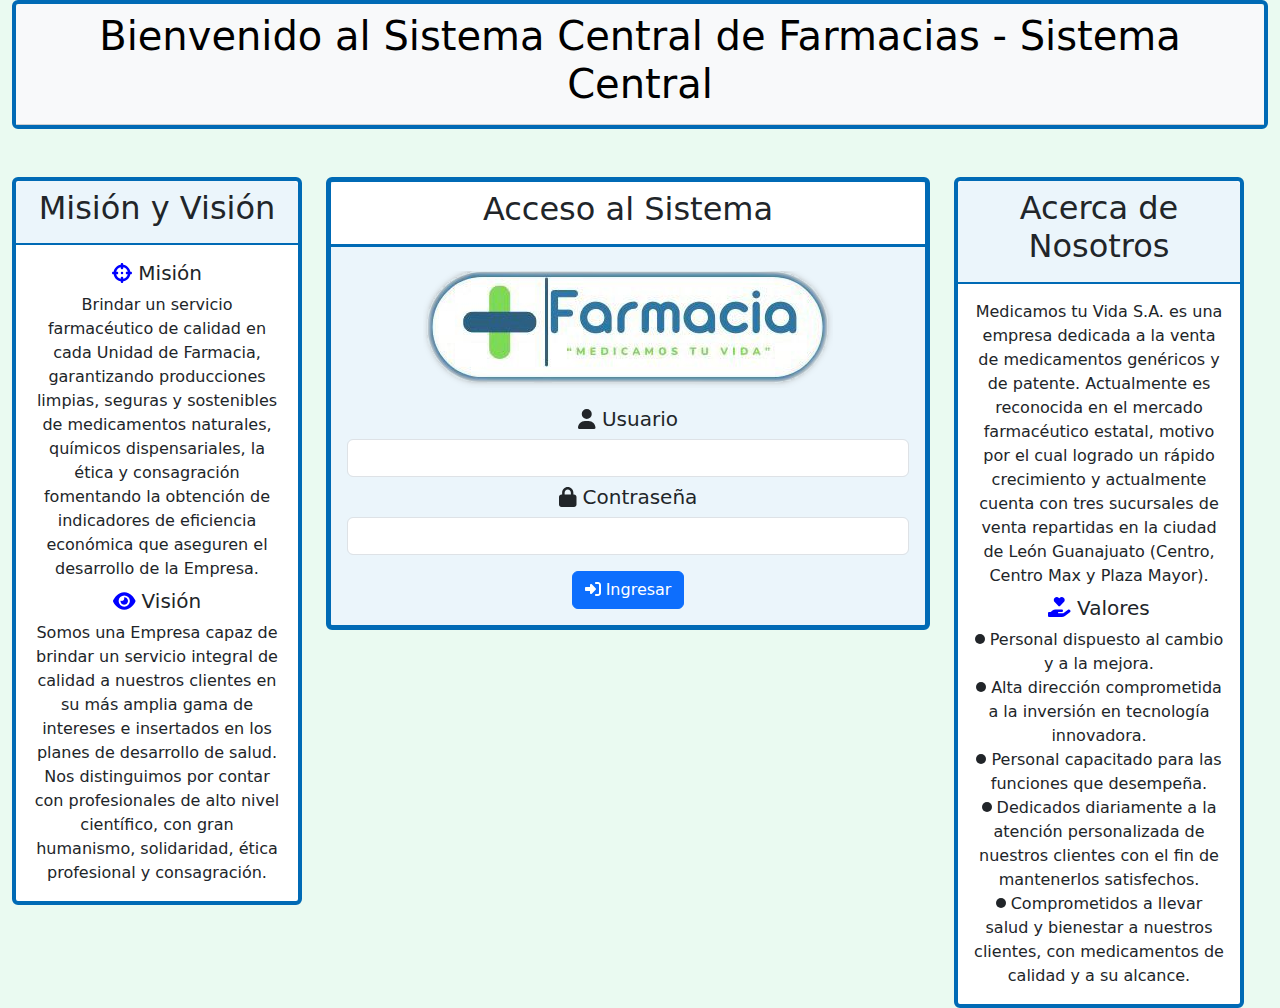
==== index.html @ 2a759ee3 "first commit" ====
<!DOCTYPE html>
<!--
Click nbfs://nbhost/SystemFileSystem/Templates/Licenses/license-default.txt to change this license
Click nbfs://nbhost/SystemFileSystem/Templates/JSP_Servlet/Html.html to edit this template
-->
<html>
    <head>
        <title>SICEFA_Central - login</title>
        <meta name="author" content="Damian lopez Ortega">
        <meta name="keywords" content="sicefa, central">
        <meta name="viewport" content="width=device-width, initial-scale=1.0">

        <!-- AGREGAMOS REFERENCIAS DE Boostrap -->
        <link rel="stylesheet" href="style/bootstrap/css/bootstrap.min.css">
        <!--link rel="stylesheet" href="style/bootstrap/css/bootstraputilities.min.css"-->
        <link rel="stylesheet" href="style/bootstrap/css/bootstrap-grid.min.css">

        <link rel="stylesheet" href="./style/fontawesome-free-6.4.0-web/css/all.css">

        <!-- AGREGAMOS LA REFERENCIA DE SweetAlert2 -->
        <link rel="stylesheet" href="style/sweetalert2/sweetalert2.min.css"> 
        <link rel="stylesheet" href="./style/fontawesome-free-6.4.0-web/css/v4-shims.css" type="text/css"/>



    </head>
    <body style="background-color: #EAFAF1">
        <div  class="container-fluid" style="color:#00518A">
            <div class="row">
                <div class="col-12 text-center">
                    <div class="card" style="border-color:#006AB5 ; border-width: 4px ; background-color: #EAFAF1">
                        <div class="card-header text-bg-light">
                            <h1>Bienvenido al Sistema Central de Farmacias - Sistema Central</h1>
                        </div>
                    </div>

                </div>
                <div class="row justify-content-center">
                    <div class="col-3 text-center">
                        <div class="card mt-xl-5" style="border-color: #006AB5 ; border-width: 4px ; background-color:white">
                            <div class="card-header" style="border-color:#006AB5 ; border-width:2px ; background-color: #EBF5FB">
                                <h2>Misi&oacute;n y Visi&oacute;n</h2>

                            </div>
                            <div class="card-body">
                                <div>
                                    <h5>
                                        <i class="fa-solid fa-crosshairs" style="color:blue "></i>
                                        Misi&oacute;n
                                    </h5>
                                    Brindar un servicio farmac&eacute;utico de calidad en cada Unidad de Farmacia, 
                                    garantizando producciones limpias, seguras y sostenibles de medicamentos naturales, 
                                    qu&iacute;micos dispensariales, la &eacute;tica y consagraci&oacute;n fomentando la obtenci&oacute;n de 
                                    indicadores de eficiencia econ&oacute;mica que aseguren el desarrollo de la Empresa.
                                </div>
                                <div class="mt-2">
                                    <h5>
                                        <i class="fa-solid fa-eye" style="color: blue"></i>
                                        Visi&oacute;n
                                    </h5>
                                    Somos una Empresa capaz de brindar un servicio integral de calidad a nuestros clientes en su m&aacute;s amplia gama de intereses e 
                                    insertados en los planes de desarrollo de salud. Nos distinguimos por contar con profesionales de alto nivel cient&iacute;fico, 
                                    con gran humanismo, solidaridad, &eacute;tica profesional y consagraci&oacute;n.
                                </div>
                            </div>
                        </div>
                    </div>
                    <div class="col-6 text-center">
                        <div class="card mt-5" style="border-color: #006AB5 ; border-width: 5px ; background-color:#EBF5FB">
                            <div class="card-header" style="border-color:#006AB5 ; border-width:3px ; background-color: white">
                                <h2>Acceso al Sistema</h2>

                            </div>
                            <div class="card-body">
                                <div class="card-header" style="border-color:#EBF5FB ; border-width:3px ; background-color: #EBF5FB">
                                    <img src="media/img/logo.png" alt=""/>
                                </div>
                                <div>
                                    <div class="form-group mt-2">
                                        <label class="form-label h5" for="txtUsuario">
                                            <i class="fa-solid fa-user"></i>
                                            Usuario
                                        </label>
                                        <input id="txtUsuario" type="text" class="form-control" />
                                    </div>
                                    <div class="form-group mt-2" >
                                        <label class="form-label h5" for="txtContrasenia">
                                            <i class="fa-solid fa-lock"></i>
                                            Contrase&ntilde;a
                                        </label>
                                        <input id="txtContrasenia" type="password" class="form-control" />
                                    </div>
                                    <div class="mt-3">
                                        <button class="btn  btn-primary" onclick="login();">
                                            <i class="fa-solid fa-right-to-bracket"></i>
                                            Ingresar
                                        </button>
                                    </div>
                                </div>
                            </div>
                        </div>
                    </div>
                    <div class="col-3 text-center">
                        <div class="card mt-xl-5" style="border-color: #006AB5 ; border-width: 4px ; background-color:white">
                            <div class="card-header" style="border-color:#006AB5 ; border-width:2px ; background-color: #EBF5FB">
                                <h2>Acerca de Nosotros</h2>

                            </div>
                            <div class="card-body">
                                <div>
                                    Medicamos tu Vida S.A. es una empresa dedicada a la venta de medicamentos gen&eacute;ricos y de patente. 
                                    Actualmente es reconocida en el mercado farmac&eacute;utico estatal, 
                                    motivo por el cual logrado un r&aacute;pido crecimiento y actualmente cuenta con tres sucursales de venta repartidas 
                                    en la ciudad de Le&oacute;n Guanajuato (Centro, Centro Max y Plaza Mayor).
                                </div>
                                <div class="mt-2">
                                    <h5>
                                        <i class="fa-solid fa-hand-holding-heart" style="color: blue"></i>
                                        Valores
                                    </h5>
                                    <i class="fa-solid fa-circle" style="width: 10px"></i>
                                    Personal dispuesto al cambio y a la mejora.<br>
                                    <i class="fa-solid fa-circle" style="width: 10px"></i>
                                    Alta direcci&oacute;n comprometida a la inversi&oacute;n en tecnolog&iacute;a innovadora.<br>
                                    <i class="fa-solid fa-circle" style="width: 10px"></i>
                                    Personal capacitado para las funciones que desempe&ntilde;a.<br>
                                    <i class="fa-solid fa-circle" style="width: 10px"></i>
                                    Dedicados diariamente a la atenci&oacute;n personalizada de nuestros clientes con el fin de mantenerlos satisfechos.<br>
                                    <i class="fa-solid fa-circle" style="width: 10px"></i>
                                    Comprometidos a llevar salud y bienestar a nuestros clientes, con medicamentos de calidad y a su alcance.
                                </div>
                            </div>
                        </div>
                    </div>
                </div>
            </div>



            <script src="./style/bootstrap/js/bootstrap.bundle.min.js"></script>
            <script src="./style/fontawesome-free-6.4.0-web/js/all.js"></script>
            <script src="./style/sweetalert2/sweetalert2.all.min.js"></script>

            <script src="js/sicefa_central_main.js"></script>

            <!--script src="stylemain.js"></script-->
    </body>
</html>
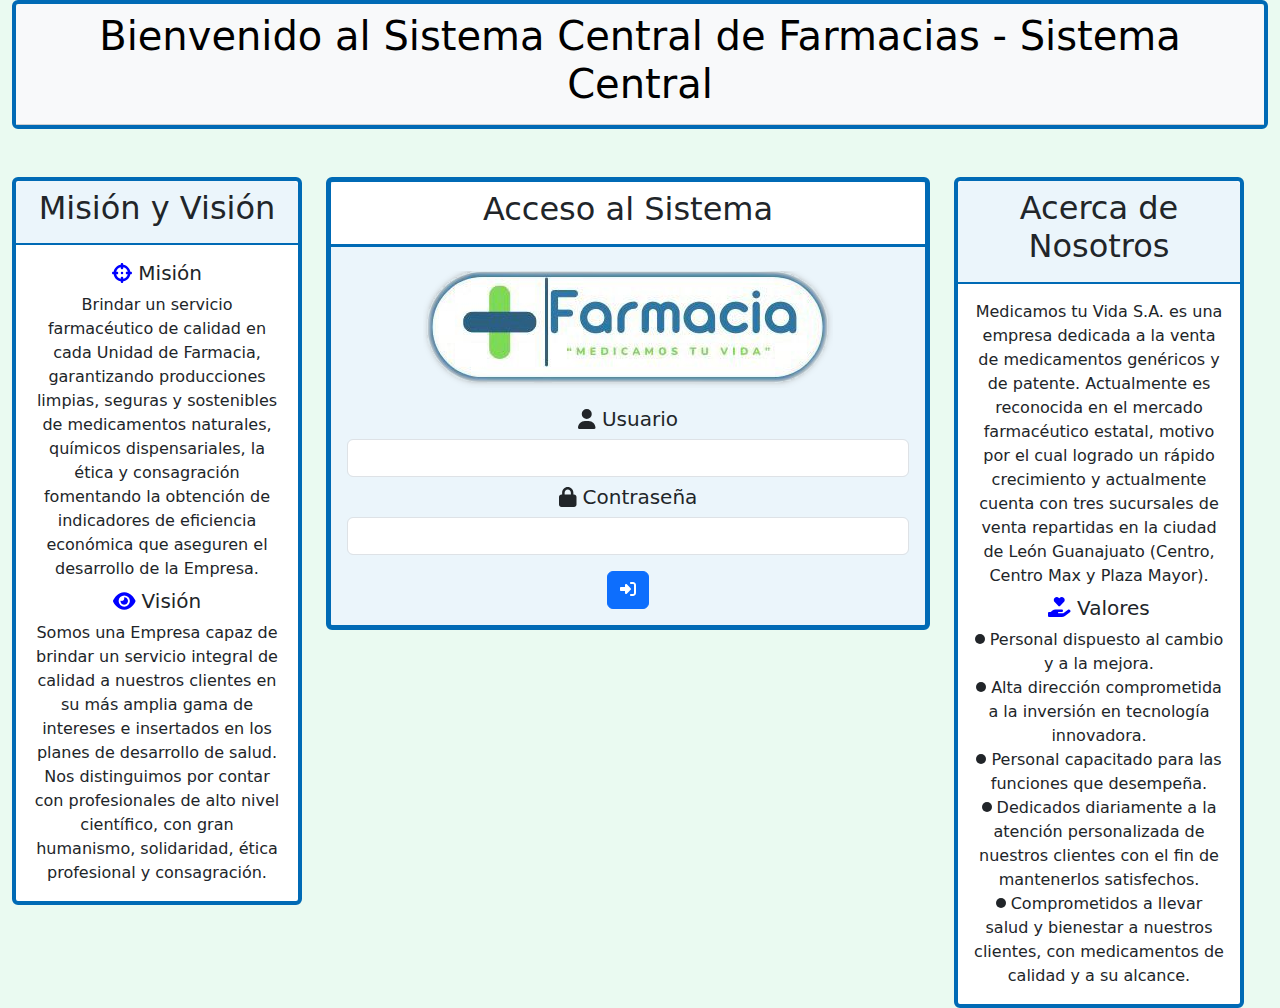
==== commit ed573c5c: "first commit" ====
--- a/index.html
+++ b/index.html
@@ -91,10 +91,10 @@
                                         <input id="txtContrasenia" type="password" class="form-control" />
                                     </div>
                                     <div class="mt-3">
-                                        <button class="btn  btn-primary" onclick="login();">
+                                        <button id="miBoton" class="btn btn-primary" onclick="tt();">
                                             <i class="fa-solid fa-right-to-bracket"></i>
-                                            Ingresar
                                         </button>
+
                                     </div>
                                 </div>
                             </div>
